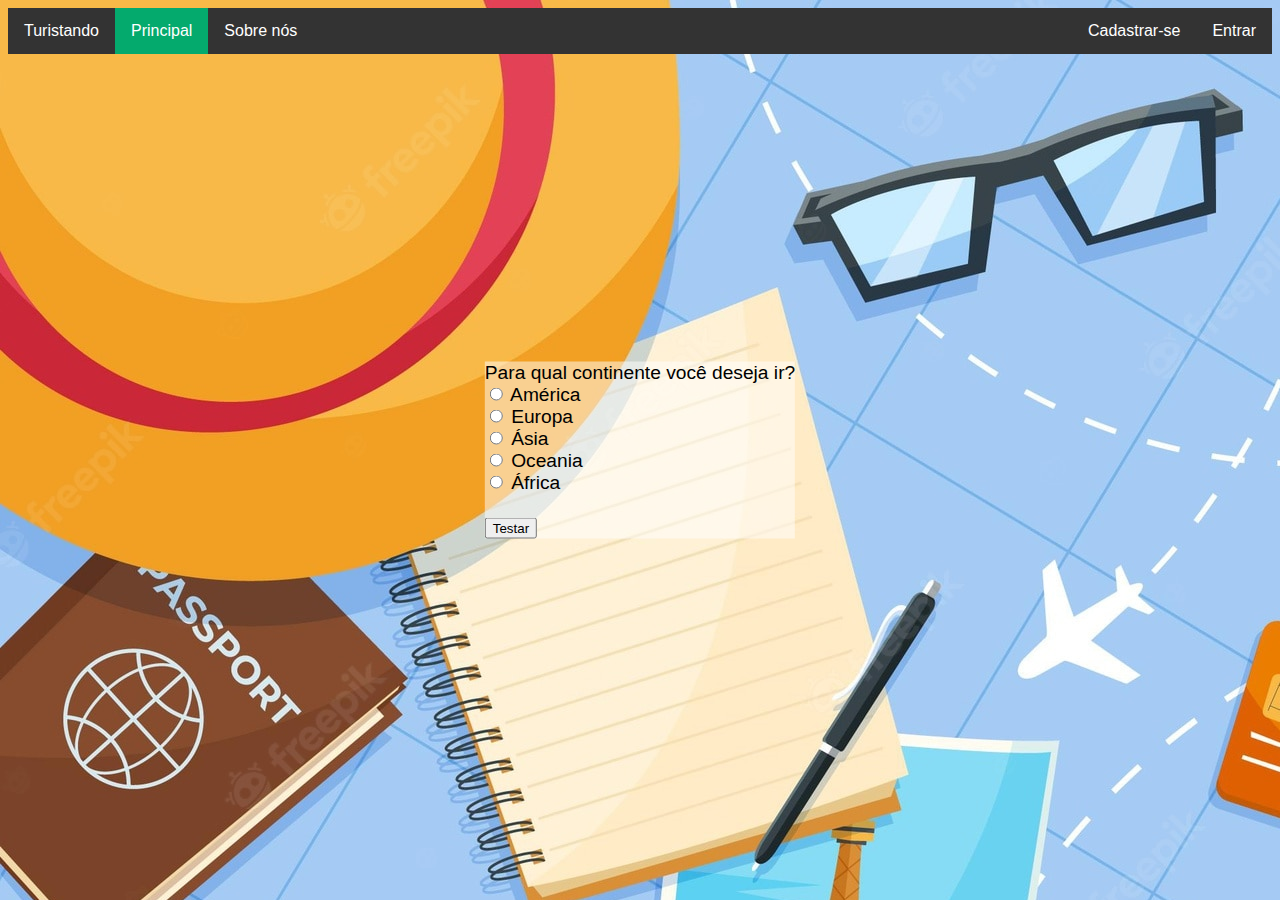
==== Views/index.html @ 5160adea "Melhoria na ordem das questões" ====
<!DOCTYPE html>
<html lang="pt-br">
    <head>
        <meta charset="UTF-8">
        <meta http-equiv="X-UA-Compatible" content="IE=edge">
        <meta name="viewport" content="width=device-width, initial-scale=1.0">
        <title>Quiz</title>

        <link rel="stylesheet" href="../style/css/index.css">
        <link rel="stylesheet" href="https://fonts.google.com/specimen/Source+Sans+Pro">
    </head>
    <body>
        <ul id="navPrincipal">
            <li><label id="tituloSite">Turistando</label></li>
            <li class="active"><a href="index.html">Principal</a></li>
            <li><a href="">Sobre nós</a></li>
            <li style="float:right"><a href="">Entrar</a></li>
            <li style="float:right"><a href="">Cadastrar-se</a></li>
        </ul>
        <form id="form-quiz">
            <div id="continente"> 
                <label>Para qual continente você deseja ir?</label>
                <br>
                <input id="idiomaAmerica" name="continente" type="radio" value="América">
                <label for="america">América</label>
                <br>
                <input id="idiomaEuropa" name="continente" type="radio" value="Europa">
                <label for="europa">Europa</label>
                <br>
                <input id="idiomaAsia" name="continente" type="radio" value="Ásia">
                <label for="asia">Ásia</label>
                <br>
                <input id="idiomaOceania" name="continente" type="radio" value="Oceania">
                <label for="oceania">Oceania</label>
                <br>
                <input id="idiomaAfrica" name="continente" type="radio" value="África">
                <label for="africa">África</label>   
                <span id="erroContinente" hidden>Escolha uma opção válida!</span>           
            </div>
            <div id="idioma"></div>
            <div id="dinheiro" hidden> 
                <label>Quanto dinheiro tenho disponível para essa viagem?</label>
                <br>
                <input id="dinheiroCinco" name="dinheiroDisponivel" type="radio" value="5000">
                <label for="cincoMil">R$5000</label>
                <br>
                <input id="dinheiroDez" name="dinheiroDisponivel" type="radio" value="10000">
                <label for="dezMil">R$10000</label>
                <br>
                <input id="dinheiroQuinze" name="dinheiroDisponivel" type="radio" value="15000">
                <label for="quinzeMil">R$15000</label>
                <br>
                <input id="dinheiroVinte" name="dinheiroDisponivel" type="radio" value="20000">
                <label for="vinteMil">R$20000</label>
                <br>
                <input id="dinheiroVinteCinco" name="dinheiroDisponivel" type="radio" value="25000">
                <label for="vinteCincoMil">R$25000</label>
                <span id="errodinheiro" hidden>Escolha uma opção válida!</span>  
            </div>  
            <div id="clima" hidden>
                <label>Clima de preferência?</label>
                <br>
                <input id="climaCalor" name="climaPreferencia" type="radio" value="calor" checked>
                <label for="calor">Calor</label>
                <br>
                <input id="climaAmeno" name="climaPreferencia" type="radio" value="ameno">
                <label for="ameno">Ameno</label>
                <br>
                <input id="climaFrio" name="climaPreferencia" type="radio" value="frio">
                <label for="frio">Frio</label>
                <span id="erroclima" hidden>Escolha uma opção válida!</span>  
            </div>
            <br>
            <button id="botaoTestar">Testar</button>
        </form>

        <script src="../js/valida-quiz.js"></script>
        <script src="../js/metodos-APIs.js"></script>
        <script src="../js/main.js"></script>
    </body>
</html>
---- style/css/index.css ----
body{
    background-image: url("../images/bgHome.jpg");
    background-repeat: no-repeat;
    font-family: "Source Sans Pro", sans-serif;
}

#tituloSite{
    display: block;
    color: white;
    text-align: center;
    padding: 14px 16px;
    text-decoration: none;
}

ul {
    list-style-type: none;
    margin: 0;
    padding: 0;
    overflow: hidden;
    background-color: #333;
}

li {
    float: left;
}

li a {
    display: block;
    color: white;
    text-align: center;
    padding: 14px 16px;
    text-decoration: none;
}

li a:hover {
    background-color: #111;
}

#form-quiz{
    background-color: rgba(255,255,255,0.5);
    margin: 0;
    position: absolute;
    top: 50%;
    left: 50%;
    -ms-transform: translate(-50%, -50%);
    transform: translate(-50%, -50%);
    font-size: larger;
}

.active {
    background-color: #04AA6D;
}
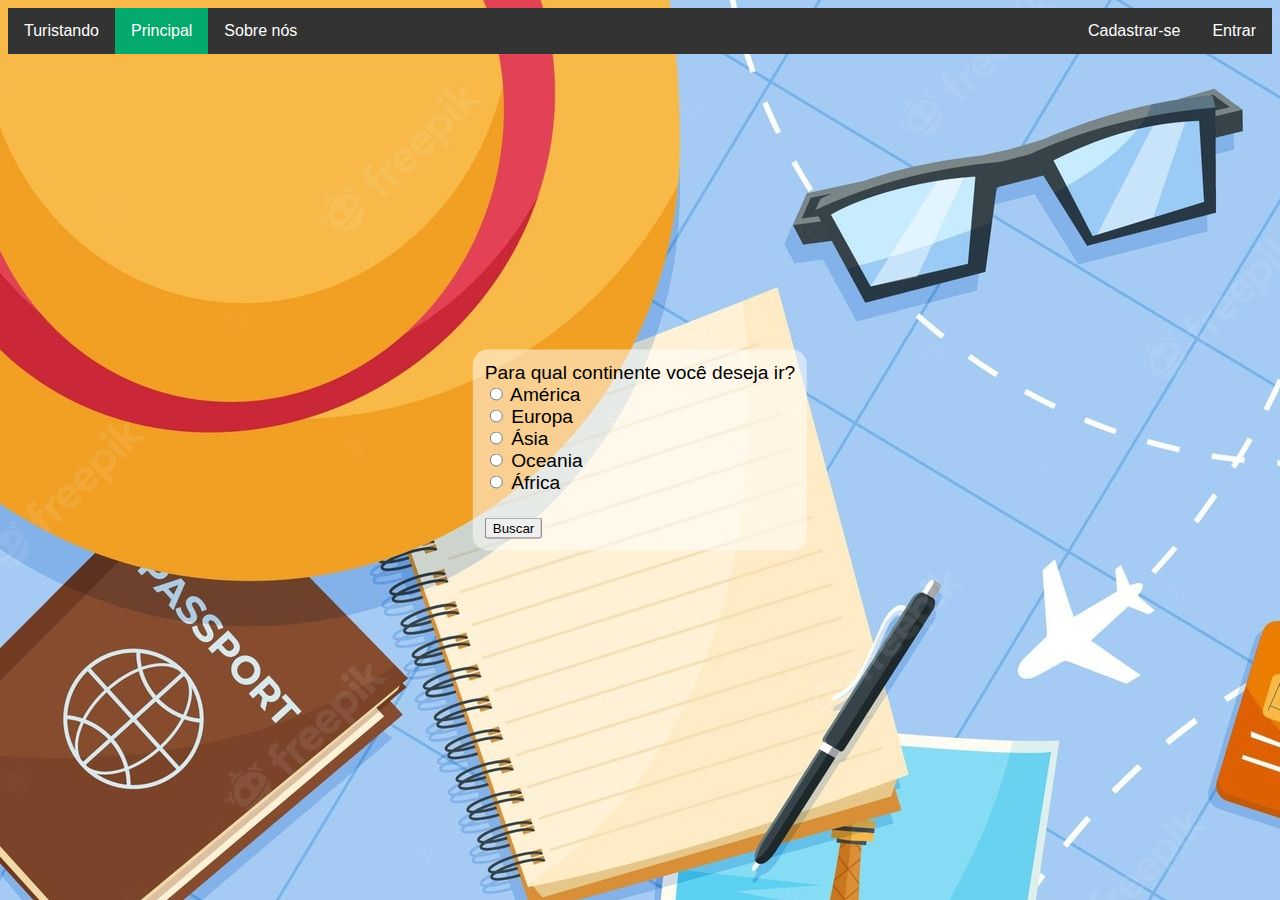
==== commit fece0ec9: "Criação tela 'sobre nós' e ajuste no formato da temperatura" ====
--- a/Views/index.html
+++ b/Views/index.html
@@ -8,12 +8,16 @@
 
         <link rel="stylesheet" href="../style/css/index.css">
         <link rel="stylesheet" href="https://fonts.google.com/specimen/Source+Sans+Pro">
+        <link rel="icon" href="../style/images/iconSite.png">
     </head>
     <body>
+        <div style="display:none;" id="loader">
+            <img id="loading" src="../style/images/loading.gif" alt="this slowpoke moves"  width="250" />
+        </div>
         <ul id="navPrincipal">
             <li><label id="tituloSite">Turistando</label></li>
             <li class="active"><a href="index.html">Principal</a></li>
-            <li><a href="">Sobre nós</a></li>
+            <li><a href="aboutUs.html">Sobre nós</a></li>
             <li style="float:right"><a href="">Entrar</a></li>
             <li style="float:right"><a href="">Cadastrar-se</a></li>
         </ul>
@@ -71,10 +75,9 @@
                 <span id="erroclima" hidden>Escolha uma opção válida!</span>  
             </div>
             <br>
-            <button id="botaoTestar">Testar</button>
+            <button id="botaoTestar">Buscar</button>
         </form>
 
-        <script src="../js/valida-quiz.js"></script>
         <script src="../js/metodos-APIs.js"></script>
         <script src="../js/main.js"></script>
     </body>
--- a/style/css/index.css
+++ b/style/css/index.css
@@ -2,6 +2,26 @@
     background-image: url("../images/bgHome.jpg");
     background-repeat: no-repeat;
     font-family: "Source Sans Pro", sans-serif;
+}
+
+#loader {
+    opacity:0.8;
+    background-color:#111;
+    position:fixed;
+    width:100%;
+    height:100%;
+    top:0px;
+    left:0px;
+    z-index:1000;
+}
+
+#loading {
+    position: absolute;
+    margin: auto;
+    top: 0;
+    left: 0;
+    right: 0;
+    bottom: 0;
 }
 
 #tituloSite{
@@ -45,6 +65,25 @@
     -ms-transform: translate(-50%, -50%);
     transform: translate(-50%, -50%);
     font-size: larger;
+    border-radius: 15px;
+    padding: 12px
+}
+
+#about-screen{
+    background-color: rgba(255,255,255,0.925);
+    margin: 0;
+    position: absolute;
+    height: flex;
+    width:  flex;
+    min-height: 55%;
+    min-width: 55%;
+    top: 50%;
+    left: 50%;
+    -ms-transform: translate(-50%, -50%);
+    transform: translate(-50%, -50%);
+    font-size: larger;
+    border-radius: 15px;
+    padding: 30px
 }
 
 .active {
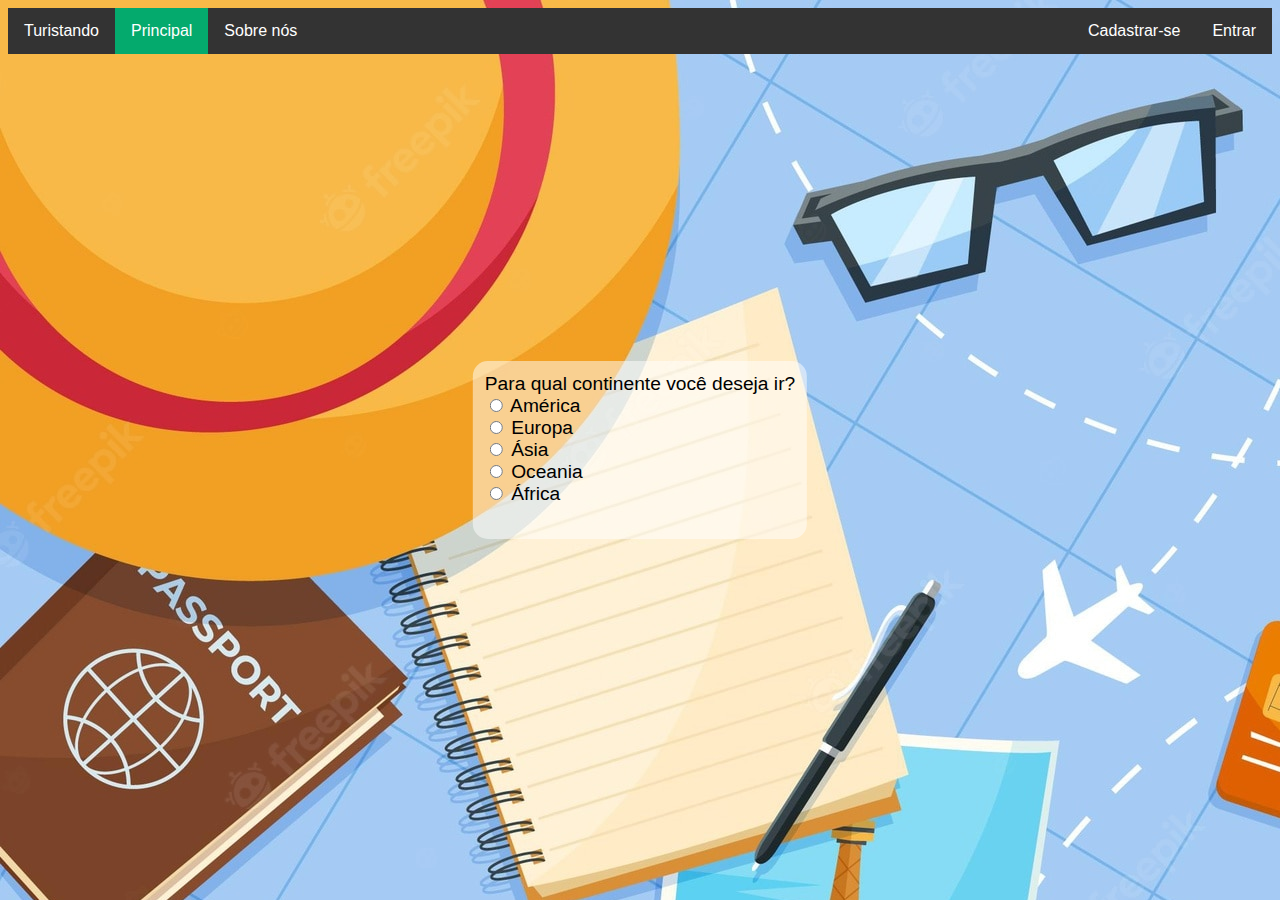
==== commit 2886e923: "ajustando o botão. Foi o losano pelo pc do rafael quero creditos" ====
--- a/Views/index.html
+++ b/Views/index.html
@@ -64,7 +64,7 @@
             <div id="clima" hidden>
                 <label>Clima de preferência?</label>
                 <br>
-                <input id="climaCalor" name="climaPreferencia" type="radio" value="calor" checked>
+                <input id="climaCalor" name="climaPreferencia" type="radio" value="calor">
                 <label for="calor">Calor</label>
                 <br>
                 <input id="climaAmeno" name="climaPreferencia" type="radio" value="ameno">
@@ -75,7 +75,7 @@
                 <span id="erroclima" hidden>Escolha uma opção válida!</span>  
             </div>
             <br>
-            <button id="botaoTestar">Buscar</button>
+            <button style="display: none;" class="buttonEnviar" id="buttonEnviar">Buscar</button>
         </form>
 
         <script src="../js/metodos-APIs.js"></script>
--- a/style/css/index.css
+++ b/style/css/index.css
@@ -89,4 +89,43 @@
 .active {
     background-color: #04AA6D;
 }
-  +
+.buttonEnviar {
+    font-size: 16px;
+    font-weight: 200;
+    letter-spacing: 1px;
+    padding: 13px 20px 13px;
+    outline: 0;
+    border: 1px solid black;
+    margin-left: auto;
+    margin-right: auto;
+    cursor: pointer;
+    position: relative;
+    background-color: rgba(0, 0, 0, 0);
+    user-select: none;
+    -webkit-user-select: none;
+    touch-action: manipulation;
+}
+
+.buttonEnviar:after {
+    content: "";
+    background-color: #ffe54c;
+    width: 100%;
+    z-index: -1;
+    position: absolute;
+    height: 100%;
+    top: 7px;
+    left: 7px;
+    transition: 0.2s;
+}
+
+.buttonEnviar:hover:after {
+    top: 0px;
+    left: 0px;
+}
+
+@media (min-width: 768px) {
+.buttonEnviar {
+    padding: 13px 50px 13px;
+}
+}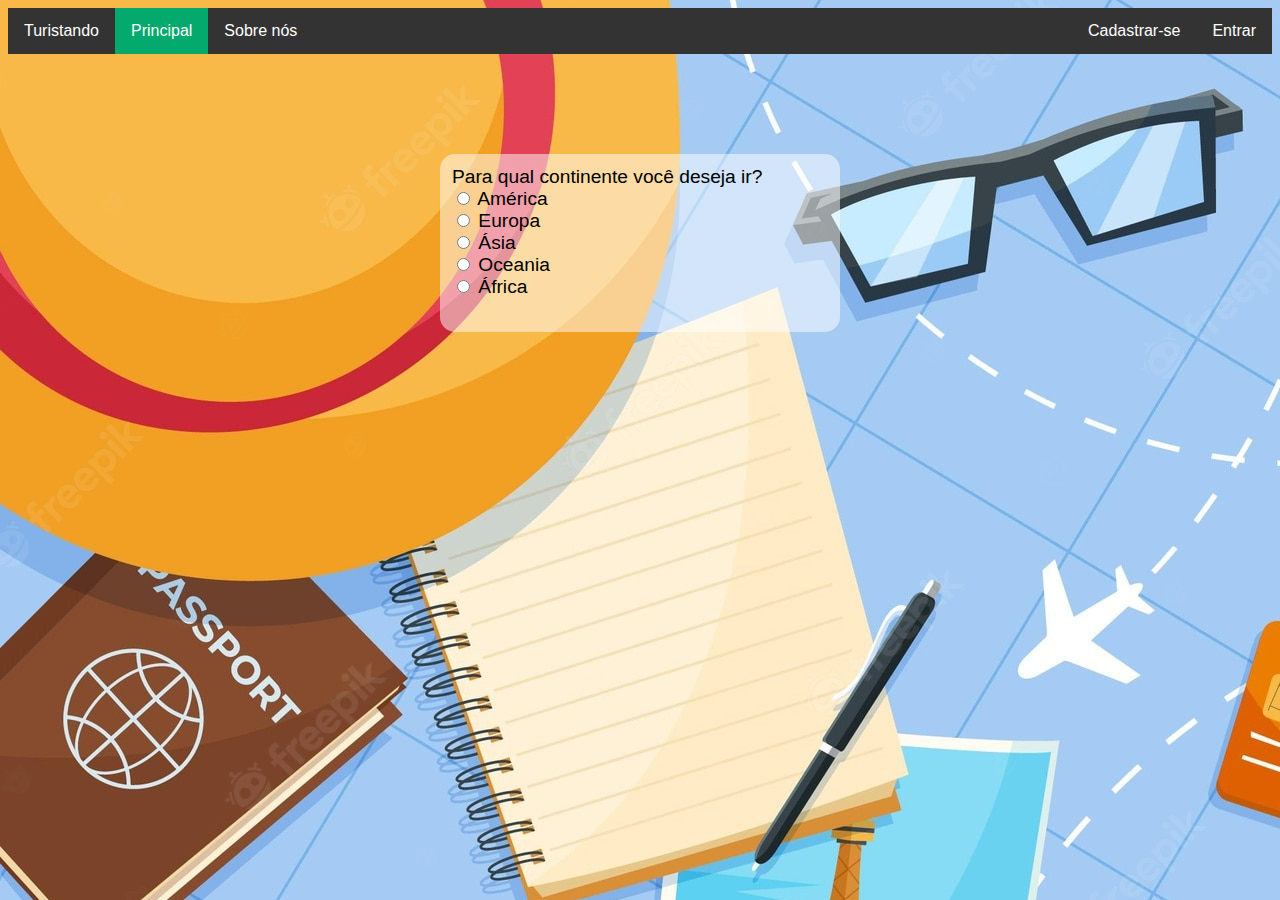
==== commit f4e8b8bd: "melhorando css" ====
--- a/Views/index.html
+++ b/Views/index.html
@@ -6,6 +6,7 @@
         <meta name="viewport" content="width=device-width, initial-scale=1.0">
         <title>Quiz</title>
 
+        <link rel="stylesheet" href="../style/css/turistando.css">
         <link rel="stylesheet" href="../style/css/index.css">
         <link rel="stylesheet" href="https://fonts.google.com/specimen/Source+Sans+Pro">
         <link rel="icon" href="../style/images/iconSite.png">
@@ -21,63 +22,61 @@
             <li style="float:right"><a href="">Entrar</a></li>
             <li style="float:right"><a href="">Cadastrar-se</a></li>
         </ul>
-        <form id="form-quiz">
-            <div id="continente"> 
-                <label>Para qual continente você deseja ir?</label>
+        <div class="principal" id="principal">
+            <form class="styledDiv" id="form-quiz">
+                <div id="continente"> 
+                    <label>Para qual continente você deseja ir?</label>
+                    <br>
+                    <input id="idiomaAmerica" name="continente" type="radio" value="América">
+                    <label for="america">América</label>
+                    <br>
+                    <input id="idiomaEuropa" name="continente" type="radio" value="Europa">
+                    <label for="europa">Europa</label>
+                    <br>
+                    <input id="idiomaAsia" name="continente" type="radio" value="Ásia">
+                    <label for="asia">Ásia</label>
+                    <br>
+                    <input id="idiomaOceania" name="continente" type="radio" value="Oceania">
+                    <label for="oceania">Oceania</label>
+                    <br>
+                    <input id="idiomaAfrica" name="continente" type="radio" value="África">
+                    <label for="africa">África</label>         
+                </div>
+                <div id="idioma"></div>
+                <div id="dinheiro" hidden> 
+                    <label>Quanto dinheiro tenho disponível para essa viagem?</label>
+                    <br>
+                    <input id="dinheiroCinco" name="dinheiroDisponivel" type="radio" value="5000">
+                    <label for="cincoMil">R$5000</label>
+                    <br>
+                    <input id="dinheiroDez" name="dinheiroDisponivel" type="radio" value="10000">
+                    <label for="dezMil">R$10000</label>
+                    <br>
+                    <input id="dinheiroQuinze" name="dinheiroDisponivel" type="radio" value="15000">
+                    <label for="quinzeMil">R$15000</label>
+                    <br>
+                    <input id="dinheiroVinte" name="dinheiroDisponivel" type="radio" value="20000">
+                    <label for="vinteMil">R$20000</label>
+                    <br>
+                    <input id="dinheiroVinteCinco" name="dinheiroDisponivel" type="radio" value="25000">
+                    <label for="vinteCincoMil">R$25000</label>
+                </div>  
+                <div id="clima" hidden>
+                    <label>Clima de preferência?</label>
+                    <br>
+                    <input id="climaCalor" name="climaPreferencia" type="radio" value="calor">
+                    <label for="calor">Calor</label>
+                    <br>
+                    <input id="climaAmeno" name="climaPreferencia" type="radio" value="ameno">
+                    <label for="ameno">Ameno</label>
+                    <br>
+                    <input id="climaFrio" name="climaPreferencia" type="radio" value="frio">
+                    <label for="frio">Frio</label>
+                </div>
                 <br>
-                <input id="idiomaAmerica" name="continente" type="radio" value="América">
-                <label for="america">América</label>
-                <br>
-                <input id="idiomaEuropa" name="continente" type="radio" value="Europa">
-                <label for="europa">Europa</label>
-                <br>
-                <input id="idiomaAsia" name="continente" type="radio" value="Ásia">
-                <label for="asia">Ásia</label>
-                <br>
-                <input id="idiomaOceania" name="continente" type="radio" value="Oceania">
-                <label for="oceania">Oceania</label>
-                <br>
-                <input id="idiomaAfrica" name="continente" type="radio" value="África">
-                <label for="africa">África</label>   
-                <span id="erroContinente" hidden>Escolha uma opção válida!</span>           
-            </div>
-            <div id="idioma"></div>
-            <div id="dinheiro" hidden> 
-                <label>Quanto dinheiro tenho disponível para essa viagem?</label>
-                <br>
-                <input id="dinheiroCinco" name="dinheiroDisponivel" type="radio" value="5000">
-                <label for="cincoMil">R$5000</label>
-                <br>
-                <input id="dinheiroDez" name="dinheiroDisponivel" type="radio" value="10000">
-                <label for="dezMil">R$10000</label>
-                <br>
-                <input id="dinheiroQuinze" name="dinheiroDisponivel" type="radio" value="15000">
-                <label for="quinzeMil">R$15000</label>
-                <br>
-                <input id="dinheiroVinte" name="dinheiroDisponivel" type="radio" value="20000">
-                <label for="vinteMil">R$20000</label>
-                <br>
-                <input id="dinheiroVinteCinco" name="dinheiroDisponivel" type="radio" value="25000">
-                <label for="vinteCincoMil">R$25000</label>
-                <span id="errodinheiro" hidden>Escolha uma opção válida!</span>  
-            </div>  
-            <div id="clima" hidden>
-                <label>Clima de preferência?</label>
-                <br>
-                <input id="climaCalor" name="climaPreferencia" type="radio" value="calor">
-                <label for="calor">Calor</label>
-                <br>
-                <input id="climaAmeno" name="climaPreferencia" type="radio" value="ameno">
-                <label for="ameno">Ameno</label>
-                <br>
-                <input id="climaFrio" name="climaPreferencia" type="radio" value="frio">
-                <label for="frio">Frio</label>
-                <span id="erroclima" hidden>Escolha uma opção válida!</span>  
-            </div>
-            <br>
-            <button style="display: none;" class="buttonEnviar" id="buttonEnviar">Buscar</button>
-        </form>
-
+                <button style="display: none;" class="botao" id="buttonEnviar">Buscar</button>
+            </form>
+        </div>
         <script src="../js/metodos-APIs.js"></script>
         <script src="../js/main.js"></script>
     </body>
--- a/style/css/turistando.css
+++ b/style/css/turistando.css
@@ -0,0 +1,116 @@
+body{
+    background-image: url("../images/bgHome.jpg");
+    background-repeat: no-repeat;
+    font-family: "Source Sans Pro", sans-serif;
+}
+
+#loader {
+    opacity:0.8;
+    background-color:#111;
+    position:fixed;
+    width:100%;
+    height:100%;
+    top:0px;
+    left:0px;
+    z-index:1000;
+}
+
+#loading {
+    position: absolute;
+    margin: auto;
+    top: 0;
+    left: 0;
+    right: 0;
+    bottom: 0;
+}
+
+#tituloSite{
+    display: block;
+    color: white;
+    text-align: center;
+    padding: 14px 16px;
+    text-decoration: none;
+}
+
+ul {
+    list-style-type: none;
+    margin: 0;
+    padding: 0;
+    overflow: hidden;
+    background-color: #333;
+}
+
+li {
+    float: left;
+}
+
+li a {
+    display: block;
+    color: white;
+    text-align: center;
+    padding: 14px 16px;
+    text-decoration: none;
+}
+
+li a:hover {
+    background-color: #111;
+}
+
+.styledDiv{
+    background-color: rgba(255,255,255,0.5);
+    margin: 0;
+    font-size: larger;
+    border-radius: 15px;
+    padding: 12px
+}
+
+.active {
+    background-color: #04AA6D;
+}
+
+.botao {
+    font-size: 16px;
+    font-weight: 200;
+    letter-spacing: 1px;
+    padding: 13px 20px 13px;
+    outline: 0;
+    border: 1px solid black;
+    margin-left: auto;
+    margin-right: auto;
+    cursor: pointer;
+    position: relative;
+    background-color: rgba(0, 0, 0, 0);
+    user-select: none;
+    -webkit-user-select: none;
+    touch-action: manipulation;
+}
+
+.botao:after {
+    content: "";
+    background-color: #ffe54c;
+    width: 100%;
+    z-index: -1;
+    position: absolute;
+    height: 100%;
+    top: 7px;
+    left: 7px;
+    transition: 0.2s;
+}
+
+.botao:hover:after {
+    top: 0px;
+    left: 0px;
+}
+
+@media (min-width: 768px) {
+.botao {
+    padding: 13px 50px 13px;
+}
+}
+
+.principal{
+    width: 666px;
+    margin-top: 100px;
+    margin-left: auto;
+    margin-right: auto;
+}--- a/style/css/index.css
+++ b/style/css/index.css
@@ -1,9 +1,3 @@
-body{
-    background-image: url("../images/bgHome.jpg");
-    background-repeat: no-repeat;
-    font-family: "Source Sans Pro", sans-serif;
-}
-
 #loader {
     opacity:0.8;
     background-color:#111;
@@ -23,109 +17,6 @@
     right: 0;
     bottom: 0;
 }
-
-#tituloSite{
-    display: block;
-    color: white;
-    text-align: center;
-    padding: 14px 16px;
-    text-decoration: none;
-}
-
-ul {
-    list-style-type: none;
-    margin: 0;
-    padding: 0;
-    overflow: hidden;
-    background-color: #333;
-}
-
-li {
-    float: left;
-}
-
-li a {
-    display: block;
-    color: white;
-    text-align: center;
-    padding: 14px 16px;
-    text-decoration: none;
-}
-
-li a:hover {
-    background-color: #111;
-}
-
-#form-quiz{
-    background-color: rgba(255,255,255,0.5);
-    margin: 0;
-    position: absolute;
-    top: 50%;
-    left: 50%;
-    -ms-transform: translate(-50%, -50%);
-    transform: translate(-50%, -50%);
-    font-size: larger;
-    border-radius: 15px;
-    padding: 12px
-}
-
-#about-screen{
-    background-color: rgba(255,255,255,0.925);
-    margin: 0;
-    position: absolute;
-    height: flex;
-    width:  flex;
-    min-height: 55%;
-    min-width: 55%;
-    top: 50%;
-    left: 50%;
-    -ms-transform: translate(-50%, -50%);
-    transform: translate(-50%, -50%);
-    font-size: larger;
-    border-radius: 15px;
-    padding: 30px
-}
-
-.active {
-    background-color: #04AA6D;
-}
-
-.buttonEnviar {
-    font-size: 16px;
-    font-weight: 200;
-    letter-spacing: 1px;
-    padding: 13px 20px 13px;
-    outline: 0;
-    border: 1px solid black;
-    margin-left: auto;
-    margin-right: auto;
-    cursor: pointer;
-    position: relative;
-    background-color: rgba(0, 0, 0, 0);
-    user-select: none;
-    -webkit-user-select: none;
-    touch-action: manipulation;
-}
-
-.buttonEnviar:after {
-    content: "";
-    background-color: #ffe54c;
-    width: 100%;
-    z-index: -1;
-    position: absolute;
-    height: 100%;
-    top: 7px;
-    left: 7px;
-    transition: 0.2s;
-}
-
-.buttonEnviar:hover:after {
-    top: 0px;
-    left: 0px;
-}
-
-@media (min-width: 768px) {
-.buttonEnviar {
-    padding: 13px 50px 13px;
-}
+#principal{
+    width: 400px;
 }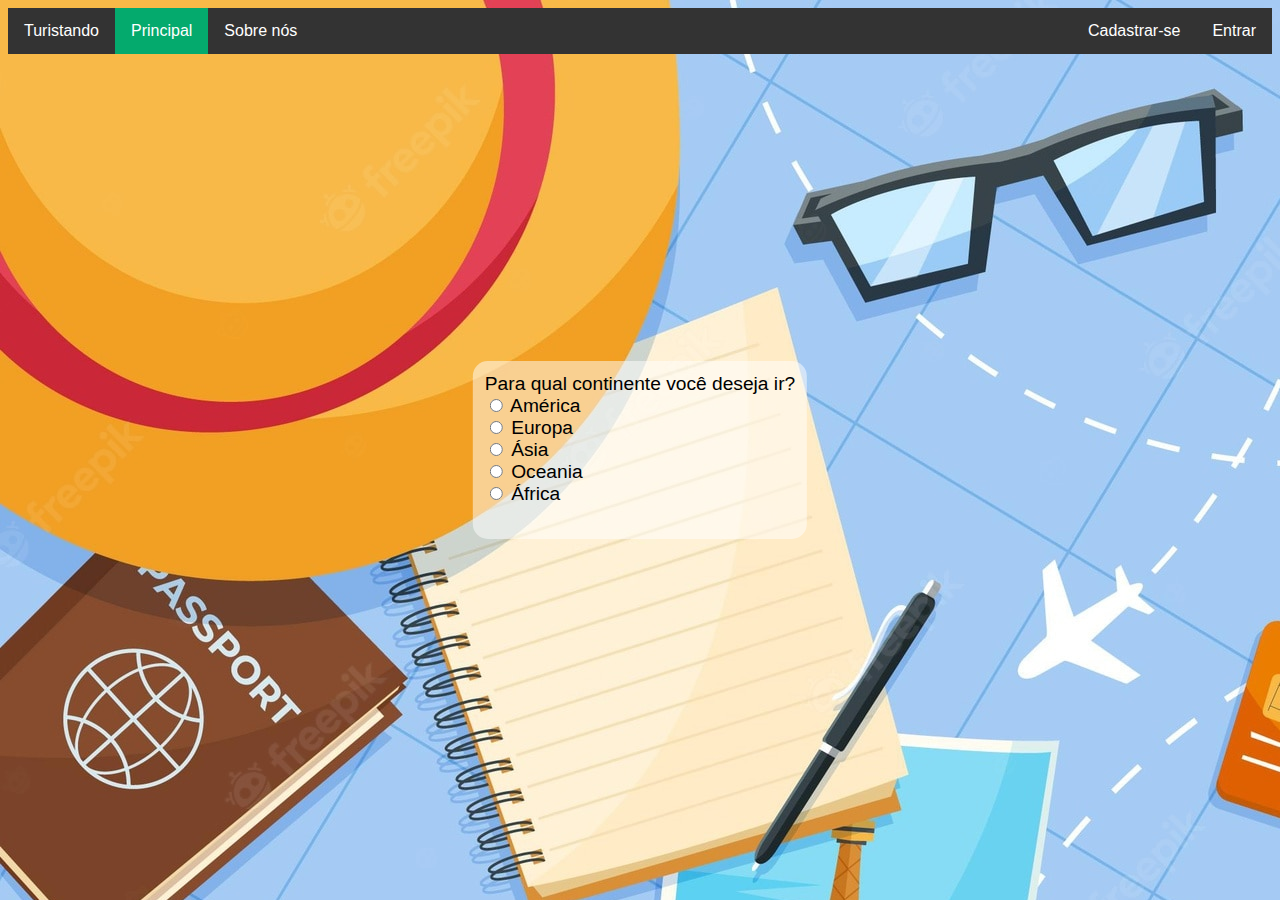
==== commit 1895aec1: "Melhorias no design" ====
--- a/Views/index.html
+++ b/Views/index.html
@@ -22,61 +22,60 @@
             <li style="float:right"><a href="">Entrar</a></li>
             <li style="float:right"><a href="">Cadastrar-se</a></li>
         </ul>
-        <div class="principal" id="principal">
-            <form class="styledDiv" id="form-quiz">
-                <div id="continente"> 
-                    <label>Para qual continente você deseja ir?</label>
-                    <br>
-                    <input id="idiomaAmerica" name="continente" type="radio" value="América">
-                    <label for="america">América</label>
-                    <br>
-                    <input id="idiomaEuropa" name="continente" type="radio" value="Europa">
-                    <label for="europa">Europa</label>
-                    <br>
-                    <input id="idiomaAsia" name="continente" type="radio" value="Ásia">
-                    <label for="asia">Ásia</label>
-                    <br>
-                    <input id="idiomaOceania" name="continente" type="radio" value="Oceania">
-                    <label for="oceania">Oceania</label>
-                    <br>
-                    <input id="idiomaAfrica" name="continente" type="radio" value="África">
-                    <label for="africa">África</label>         
-                </div>
-                <div id="idioma"></div>
-                <div id="dinheiro" hidden> 
-                    <label>Quanto dinheiro tenho disponível para essa viagem?</label>
-                    <br>
-                    <input id="dinheiroCinco" name="dinheiroDisponivel" type="radio" value="5000">
-                    <label for="cincoMil">R$5000</label>
-                    <br>
-                    <input id="dinheiroDez" name="dinheiroDisponivel" type="radio" value="10000">
-                    <label for="dezMil">R$10000</label>
-                    <br>
-                    <input id="dinheiroQuinze" name="dinheiroDisponivel" type="radio" value="15000">
-                    <label for="quinzeMil">R$15000</label>
-                    <br>
-                    <input id="dinheiroVinte" name="dinheiroDisponivel" type="radio" value="20000">
-                    <label for="vinteMil">R$20000</label>
-                    <br>
-                    <input id="dinheiroVinteCinco" name="dinheiroDisponivel" type="radio" value="25000">
-                    <label for="vinteCincoMil">R$25000</label>
-                </div>  
-                <div id="clima" hidden>
-                    <label>Clima de preferência?</label>
-                    <br>
-                    <input id="climaCalor" name="climaPreferencia" type="radio" value="calor">
-                    <label for="calor">Calor</label>
-                    <br>
-                    <input id="climaAmeno" name="climaPreferencia" type="radio" value="ameno">
-                    <label for="ameno">Ameno</label>
-                    <br>
-                    <input id="climaFrio" name="climaPreferencia" type="radio" value="frio">
-                    <label for="frio">Frio</label>
-                </div>
+        <form class="styledDiv" id="form-quiz">
+            <div id="continente"> 
+                <label>Para qual continente você deseja ir?</label>
                 <br>
-                <button style="display: none;" class="botao" id="buttonEnviar">Buscar</button>
-            </form>
-        </div>
+                <input id="idiomaAmerica" name="continente" type="radio" value="América">
+                <label for="america">América</label>
+                <br>
+                <input id="idiomaEuropa" name="continente" type="radio" value="Europa">
+                <label for="europa">Europa</label>
+                <br>
+                <input id="idiomaAsia" name="continente" type="radio" value="Ásia">
+                <label for="asia">Ásia</label>
+                <br>
+                <input id="idiomaOceania" name="continente" type="radio" value="Oceania">
+                <label for="oceania">Oceania</label>
+                <br>
+                <input id="idiomaAfrica" name="continente" type="radio" value="África">
+                <label for="africa">África</label>         
+            </div>
+            <div id="idioma"></div>
+            <div id="dinheiro" hidden> 
+                <label>Quanto dinheiro tenho disponível para essa viagem?</label>
+                <br>
+                <input id="dinheiroCinco" name="dinheiroDisponivel" type="radio" value="5000">
+                <label for="cincoMil">R$5000</label>
+                <br>
+                <input id="dinheiroDez" name="dinheiroDisponivel" type="radio" value="10000">
+                <label for="dezMil">R$10000</label>
+                <br>
+                <input id="dinheiroQuinze" name="dinheiroDisponivel" type="radio" value="15000">
+                <label for="quinzeMil">R$15000</label>
+                <br>
+                <input id="dinheiroVinte" name="dinheiroDisponivel" type="radio" value="20000">
+                <label for="vinteMil">R$20000</label>
+                <br>
+                <input id="dinheiroVinteCinco" name="dinheiroDisponivel" type="radio" value="25000">
+                <label for="vinteCincoMil">R$25000</label>
+            </div>  
+            <div id="clima" hidden>
+                <label>Clima de preferência?</label>
+                <br>
+                <input id="climaCalor" name="climaPreferencia" type="radio" value="calor">
+                <label for="calor">Calor</label>
+                <br>
+                <input id="climaAmeno" name="climaPreferencia" type="radio" value="ameno">
+                <label for="ameno">Ameno</label>
+                <br>
+                <input id="climaFrio" name="climaPreferencia" type="radio" value="frio">
+                <label for="frio">Frio</label>
+            </div>
+            <br>
+            <button style="display: none;" class="botao" id="buttonEnviar">Buscar</button>
+        </form>
+
         <script src="../js/metodos-APIs.js"></script>
         <script src="../js/main.js"></script>
     </body>
--- a/style/css/turistando.css
+++ b/style/css/turistando.css
@@ -59,9 +59,52 @@
 .styledDiv{
     background-color: rgba(255,255,255,0.5);
     margin: 0;
+    position: absolute;
+    top: 50%;
+    left: 50%;
+    -ms-transform: translate(-50%, -50%);
+    transform: translate(-50%, -50%);
     font-size: larger;
     border-radius: 15px;
     padding: 12px
+}
+.opcaoDeViagem{
+    background-color: rgba(255,255,255,0.5);
+    margin: 0;
+    -ms-transform: translate(-50%, -50%);
+    transform: translate(-50%, -50%);
+    font-size: larger;
+    border-radius: 15px;
+    padding: 12px
+}
+
+#opcoesDeViagem{
+    text-align: center;
+    position: absolute;
+    left: 50%;
+    top: 25%;
+    display: flex;
+    flex-direction: column;
+    width: 666px;
+    margin-left: auto;
+    margin-right: auto;
+}
+
+#about-screen{
+    background-color: rgba(255,255,255,0.925);
+    margin: 0;
+    position: absolute;
+    height: flex;
+    width:  flex;
+    min-height: 55%;
+    min-width: 55%;
+    top: 50%;
+    left: 50%;
+    -ms-transform: translate(-50%, -50%);
+    transform: translate(-50%, -50%);
+    font-size: larger;
+    border-radius: 15px;
+    padding: 30px
 }
 
 .active {
@@ -106,11 +149,4 @@
 .botao {
     padding: 13px 50px 13px;
 }
-}
-
-.principal{
-    width: 666px;
-    margin-top: 100px;
-    margin-left: auto;
-    margin-right: auto;
 }--- a/style/css/index.css
+++ b/style/css/index.css
@@ -16,7 +16,4 @@
     left: 0;
     right: 0;
     bottom: 0;
-}
-#principal{
-    width: 400px;
 }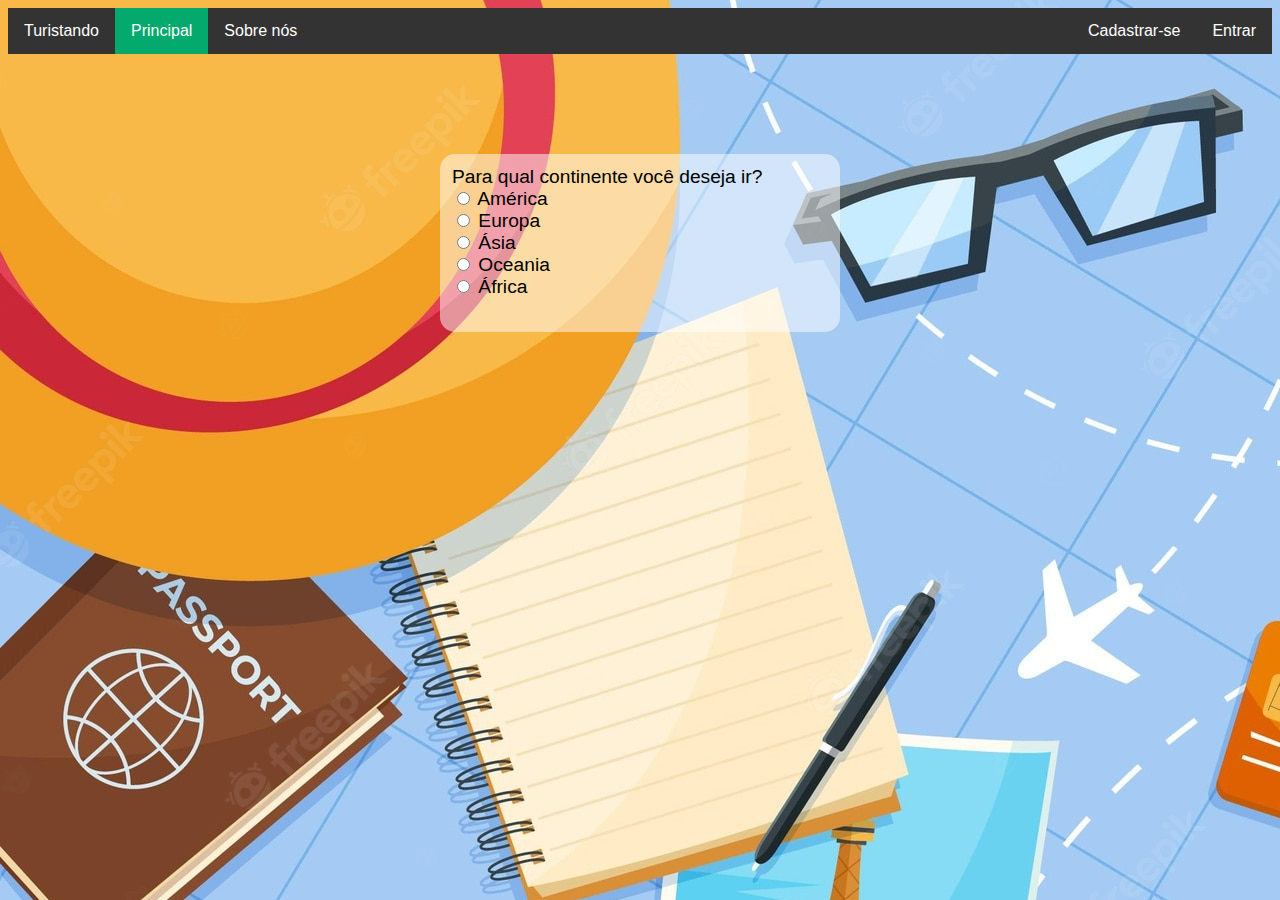
==== commit 0b5e2949: "Merge pull request #3 from RafaelPignatari/melhorando-css" ====
--- a/Views/index.html
+++ b/Views/index.html
@@ -22,60 +22,61 @@
             <li style="float:right"><a href="">Entrar</a></li>
             <li style="float:right"><a href="">Cadastrar-se</a></li>
         </ul>
-        <form class="styledDiv" id="form-quiz">
-            <div id="continente"> 
-                <label>Para qual continente você deseja ir?</label>
+        <div class="principal" id="principal">
+            <form class="styledDiv" id="form-quiz">
+                <div id="continente"> 
+                    <label>Para qual continente você deseja ir?</label>
+                    <br>
+                    <input id="idiomaAmerica" name="continente" type="radio" value="América">
+                    <label for="america">América</label>
+                    <br>
+                    <input id="idiomaEuropa" name="continente" type="radio" value="Europa">
+                    <label for="europa">Europa</label>
+                    <br>
+                    <input id="idiomaAsia" name="continente" type="radio" value="Ásia">
+                    <label for="asia">Ásia</label>
+                    <br>
+                    <input id="idiomaOceania" name="continente" type="radio" value="Oceania">
+                    <label for="oceania">Oceania</label>
+                    <br>
+                    <input id="idiomaAfrica" name="continente" type="radio" value="África">
+                    <label for="africa">África</label>         
+                </div>
+                <div id="idioma"></div>
+                <div id="dinheiro" hidden> 
+                    <label>Quanto dinheiro tenho disponível para essa viagem?</label>
+                    <br>
+                    <input id="dinheiroCinco" name="dinheiroDisponivel" type="radio" value="5000">
+                    <label for="cincoMil">R$5000</label>
+                    <br>
+                    <input id="dinheiroDez" name="dinheiroDisponivel" type="radio" value="10000">
+                    <label for="dezMil">R$10000</label>
+                    <br>
+                    <input id="dinheiroQuinze" name="dinheiroDisponivel" type="radio" value="15000">
+                    <label for="quinzeMil">R$15000</label>
+                    <br>
+                    <input id="dinheiroVinte" name="dinheiroDisponivel" type="radio" value="20000">
+                    <label for="vinteMil">R$20000</label>
+                    <br>
+                    <input id="dinheiroVinteCinco" name="dinheiroDisponivel" type="radio" value="25000">
+                    <label for="vinteCincoMil">R$25000</label>
+                </div>  
+                <div id="clima" hidden>
+                    <label>Clima de preferência?</label>
+                    <br>
+                    <input id="climaCalor" name="climaPreferencia" type="radio" value="calor">
+                    <label for="calor">Calor</label>
+                    <br>
+                    <input id="climaAmeno" name="climaPreferencia" type="radio" value="ameno">
+                    <label for="ameno">Ameno</label>
+                    <br>
+                    <input id="climaFrio" name="climaPreferencia" type="radio" value="frio">
+                    <label for="frio">Frio</label>
+                </div>
                 <br>
-                <input id="idiomaAmerica" name="continente" type="radio" value="América">
-                <label for="america">América</label>
-                <br>
-                <input id="idiomaEuropa" name="continente" type="radio" value="Europa">
-                <label for="europa">Europa</label>
-                <br>
-                <input id="idiomaAsia" name="continente" type="radio" value="Ásia">
-                <label for="asia">Ásia</label>
-                <br>
-                <input id="idiomaOceania" name="continente" type="radio" value="Oceania">
-                <label for="oceania">Oceania</label>
-                <br>
-                <input id="idiomaAfrica" name="continente" type="radio" value="África">
-                <label for="africa">África</label>         
-            </div>
-            <div id="idioma"></div>
-            <div id="dinheiro" hidden> 
-                <label>Quanto dinheiro tenho disponível para essa viagem?</label>
-                <br>
-                <input id="dinheiroCinco" name="dinheiroDisponivel" type="radio" value="5000">
-                <label for="cincoMil">R$5000</label>
-                <br>
-                <input id="dinheiroDez" name="dinheiroDisponivel" type="radio" value="10000">
-                <label for="dezMil">R$10000</label>
-                <br>
-                <input id="dinheiroQuinze" name="dinheiroDisponivel" type="radio" value="15000">
-                <label for="quinzeMil">R$15000</label>
-                <br>
-                <input id="dinheiroVinte" name="dinheiroDisponivel" type="radio" value="20000">
-                <label for="vinteMil">R$20000</label>
-                <br>
-                <input id="dinheiroVinteCinco" name="dinheiroDisponivel" type="radio" value="25000">
-                <label for="vinteCincoMil">R$25000</label>
-            </div>  
-            <div id="clima" hidden>
-                <label>Clima de preferência?</label>
-                <br>
-                <input id="climaCalor" name="climaPreferencia" type="radio" value="calor">
-                <label for="calor">Calor</label>
-                <br>
-                <input id="climaAmeno" name="climaPreferencia" type="radio" value="ameno">
-                <label for="ameno">Ameno</label>
-                <br>
-                <input id="climaFrio" name="climaPreferencia" type="radio" value="frio">
-                <label for="frio">Frio</label>
-            </div>
-            <br>
-            <button style="display: none;" class="botao" id="buttonEnviar">Buscar</button>
-        </form>
-
+                <button style="display: none;" class="botao" id="buttonEnviar">Buscar</button>
+            </form>
+        </div>
         <script src="../js/metodos-APIs.js"></script>
         <script src="../js/main.js"></script>
     </body>
--- a/style/css/turistando.css
+++ b/style/css/turistando.css
@@ -59,52 +59,9 @@
 .styledDiv{
     background-color: rgba(255,255,255,0.5);
     margin: 0;
-    position: absolute;
-    top: 50%;
-    left: 50%;
-    -ms-transform: translate(-50%, -50%);
-    transform: translate(-50%, -50%);
     font-size: larger;
     border-radius: 15px;
     padding: 12px
-}
-.opcaoDeViagem{
-    background-color: rgba(255,255,255,0.5);
-    margin: 0;
-    -ms-transform: translate(-50%, -50%);
-    transform: translate(-50%, -50%);
-    font-size: larger;
-    border-radius: 15px;
-    padding: 12px
-}
-
-#opcoesDeViagem{
-    text-align: center;
-    position: absolute;
-    left: 50%;
-    top: 25%;
-    display: flex;
-    flex-direction: column;
-    width: 666px;
-    margin-left: auto;
-    margin-right: auto;
-}
-
-#about-screen{
-    background-color: rgba(255,255,255,0.925);
-    margin: 0;
-    position: absolute;
-    height: flex;
-    width:  flex;
-    min-height: 55%;
-    min-width: 55%;
-    top: 50%;
-    left: 50%;
-    -ms-transform: translate(-50%, -50%);
-    transform: translate(-50%, -50%);
-    font-size: larger;
-    border-radius: 15px;
-    padding: 30px
 }
 
 .active {
@@ -149,4 +106,11 @@
 .botao {
     padding: 13px 50px 13px;
 }
+}
+
+.principal{
+    width: 666px;
+    margin-top: 100px;
+    margin-left: auto;
+    margin-right: auto;
 }--- a/style/css/index.css
+++ b/style/css/index.css
@@ -16,4 +16,7 @@
     left: 0;
     right: 0;
     bottom: 0;
+}
+#principal{
+    width: 400px;
 }